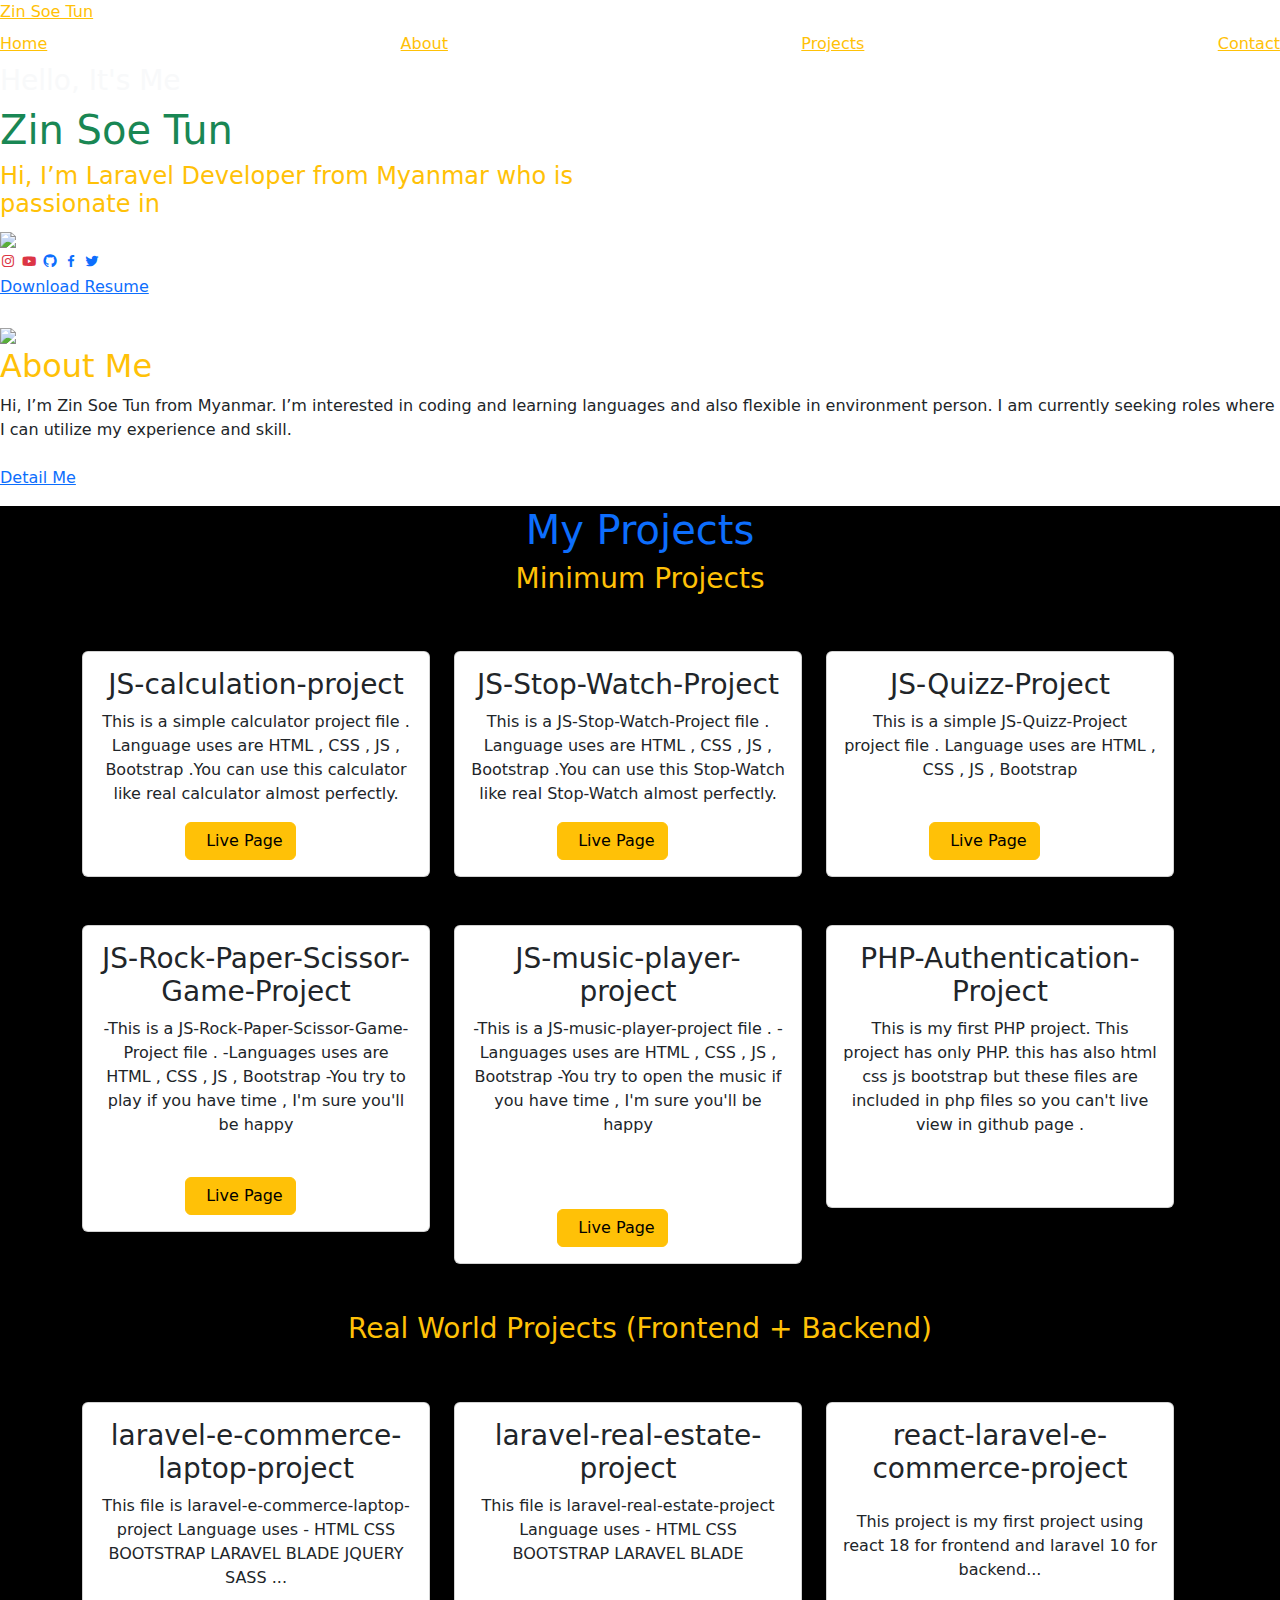
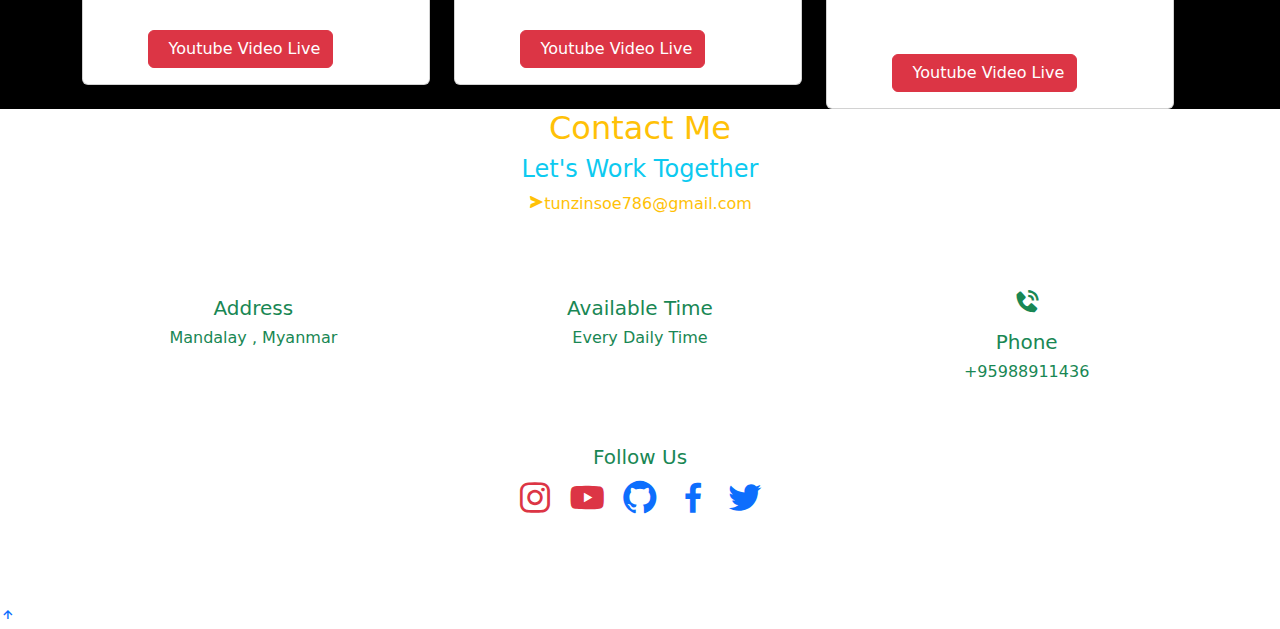
==== index.html @ 369b6cd9 "my potrfolio update" ====
<!DOCTYPE html>
<html lang="en">
  <head>
    <meta charset="UTF-8" />
    <meta http-equiv="X-UA-Compatible" content="IE=edge" />
    <meta name="viewport" content="width=device-width, initial-scale=1.0" />
    <title>Zin Soe Tun's Profile</title>
    <link rel="shortcut icon" type="image/png" href="ic.png" />
    <link rel="stylesheet" href="./style.css" />
    <link
      href="https://unpkg.com/boxicons@2.1.4/css/boxicons.min.css"
      rel="stylesheet"
    />
    <link
      rel="stylesheet"
      href="https://cdnjs.cloudflare.com/ajax/libs/font-awesome/6.5.2/css/all.min.css"
      integrity="sha512-SnH5WK+bZxgPHs44uWIX+LLJAJ9/2PkPKZ5QiAj6Ta86w+fsb2TkcmfRyVX3pBnMFcV7oQPJkl9QevSCWr3W6A=="
      crossorigin="anonymous"
      referrerpolicy="no-referrer"
    />
    <script src="https://unpkg.com/typed.js@2.0.16/dist/typed.umd.js"></script>
    <!-- bootstrap css cdn link -->
    <link
      href="https://cdn.jsdelivr.net/npm/bootstrap@5.3.3/dist/css/bootstrap.min.css"
      rel="stylesheet"
      integrity="sha384-QWTKZyjpPEjISv5WaRU9OFeRpok6YctnYmDr5pNlyT2bRjXh0JMhjY6hW+ALEwIH"
      crossorigin="anonymous"
    />
  </head>
  <body>
    <header class="header">
      <a href="#" class="logo text-warning">Zin Soe Tun</a>
      <nav class="navbar" id="myLinks">
        <a href="#Home" style="--i: 1" class="active text-warning">Home</a>
        <a href="#About" style="--i: 2" class="text-warning">About</a>
        <a href="#Projects" style="--i: 4" class="text-warning">Projects</a>
        <a href="#Contact" style="--i: 5" class="text-warning">Contact</a>
      </nav>
    </header>

    <section class="home" id="Home">
      <div class="home-content">
        <h3 class="text-light">Hello, It's Me</h3>
        <h1 class="text-success">Zin Soe Tun</h1>
        <h4 style="--i: 6" class="text-warning">
          Hi, I’m Laravel Developer from Myanmar who is <br />
          passionate in <span class="text"></span>
        </h4>

        <div class="img w-25 d-lg-inline-block d-none">
          <img src="./ic.png" class="responsive" width="25" />
        </div>

        <div class="home-sci">
          <a
            href="https://www.instagram.com/zinsoetun123?igsh=MXJtcHE0MW5kbmU4dw=="
            style="--i: 8"
            target="_blank"
            ><i class="bx bxl-instagram text-danger"></i
          ></a>
          <a
            href="https://www.youtube.com/@zinsoetun5485"
            style="--i: 9"
            target="_blank"
            ><i class="bx bxl-youtube text-danger"></i
          ></a>
          <a href="https://github.com/ZinSoeTun" style="--i: 10" target="_blank"
            ><i class="bx bxl-github"></i
          ></a>
          <a
            href="https://www.facebook.com/profile.php?id=100082567453654&mibextid=ZbWKwL"
            style="--i: 10"
            target="_blank"
            ><i class="bx bxl-facebook text-primary"></i
          ></a>
          <a href="https://x.com/tunzinsoe?s=09" style="--i: 10" target="_blank"
            ><i class="bx bxl-twitter text-primary"></i
          ></a>
        </div>
        <a
          href="./Zin Soe Tun.pdf"
          style="--i: 11"
          class="btn-box"
          target="_blank"
          >Download Resume</a
        >
      </div>
    </section>

    <section>
      <div class="about" id="About">
        <div class="about-img mt-4">
          <img
            src="./My-Image.png"
            class="abt-res"
          />
        </div>
        <div class="about-text">
          <h2 class="text-warning">About <span>Me</span></h2>
          <p>
            Hi, I’m Zin Soe Tun from Myanmar. I’m interested in coding and
            learning languages and also flexible in environment person. I am
            currently seeking roles where I can utilize my experience and
            skill.<br />
            <br />
            <a
              href="myDetail.html"
              style="--i: 11"
              class="abtbtn-box"
              target="_blank"
              >Detail Me</a
            >
          </p>
        </div>
      </div>
    </section>

    <!-- list start -->
    <section id="Projects" style="color: white; background-color: black;">
      <div class="container">
        <div class="row">
          <!-- list title -->
          <div class="col-12 text-center">
            <h1 class="text-primary">My Projects</h1>
            <h3 class="text-warning">Minimum Projects</h3>
          </div>
          <!-- list start -->
          <div class="row row-cols-1 row-cols-md-3 g-4">
            <div class="col">
              <div class="card text-center">
                <div class="card-body">
                  <h3 class="card-title">JS-calculation-project</h3>
                  <p class="card-text">
                    This is a simple calculator project file . Language uses are
                    HTML , CSS , JS , Bootstrap .You can use this calculator
                    like real calculator almost perfectly.
                  </p>
                  <a
                    href="https://zinsoetun.github.io/JS-calculation-project/"
                    class="btn btn-warning"
                    ><i class="fa-solid fa-eye me-2"></i>Live Page</a
                  >
                  <a
                    class="btn"
                    href="https://github.com/ZinSoeTun/JS-calculation-project"
                    ><i class="fab fa-github-square fs-1"></i
                  ></a>
                </div>
              </div>
            </div>
            <div class="col">
              <div class="card text-center">
                <div class="card-body">
                  <h3 class="card-title">JS-Stop-Watch-Project</h3>
                  <p class="card-text">
                    This is a JS-Stop-Watch-Project file . Language uses are
                    HTML , CSS , JS , Bootstrap .You can use this Stop-Watch
                    like real Stop-Watch almost perfectly.
                  </p>
                  <a
                    href="https://zinsoetun.github.io/JS-Stop-Watch-Project/"
                    class="btn btn-warning"
                    ><i class="fa-solid fa-eye me-2"></i>Live Page</a
                  >
                  <a
                    class="btn"
                    href="https://github.com/ZinSoeTun/JS-Stop-Watch-Project"
                    ><i class="fab fa-github-square fs-1"></i
                  ></a>
                </div>
              </div>
            </div>
            <div class="col">
              <div class="card text-center">
                <div class="card-body">
                  <h3 class="card-title">JS-Quizz-Project</h3>
                  <p class="card-text pb-4">
                    This is a simple JS-Quizz-Project project file . Language
                    uses are HTML , CSS , JS , Bootstrap
                  </p>
                  <a
                    href="https://zinsoetun.github.io/JS-Quizz-Project/"
                    class="btn btn-warning"
                    ><i class="fa-solid fa-eye me-2"></i>Live Page</a
                  >
                  <a
                    class="btn"
                    href="https://github.com/ZinSoeTun/JS-Quizz-Project"
                    ><i class="fab fa-github-square fs-1"></i
                  ></a>
                </div>
              </div>
            </div>
          </div>
        </div>

        <div class="row">
          <!-- list start -->
          <div class="row row-cols-1 row-cols-md-3 g-4">
            <div class="col">
              <div class="card text-center">
                <div class="card-body">
                  <h3 class="card-title">JS-Rock-Paper-Scissor-Game-Project</h3>
                  <p class="card-text">
                    -This is a JS-Rock-Paper-Scissor-Game-Project file .
                    -Languages uses are HTML , CSS , JS , Bootstrap -You try to
                    play if you have time , I'm sure you'll be happy
                  </p>
                  <a
                    href="https://zinsoetun.github.io/JS-Rock-Paper-Scissor-Game-Project/"
                    class="btn btn-warning mt-4"
                    ><i class="fa-solid fa-eye me-2"></i>Live Page</a
                  >
                  <a
                    class="btn mt-4"
                    href="https://github.com/ZinSoeTun/JS-Rock-Paper-Scissor-Game-Project"
                    ><i class="fab fa-github-square fs-1"></i
                  ></a>
                </div>
              </div>
            </div>
            <div class="col">
              <div class="card text-center">
                <div class="card-body">
                  <h3 class="card-title">JS-music-player-project</h3>
                  <p class="card-text mb-5">
                    -This is a JS-music-player-project file . -Languages uses
                    are HTML , CSS , JS , Bootstrap -You try to open the music
                    if you have time , I'm sure you'll be happy
                  </p>
                  <a
                    href="https://zinsoetun.github.io/JS-Rock-Paper-Scissor-Game-Project/"
                    class="btn btn-warning mt-4"
                    ><i class="fa-solid fa-eye me-2"></i>Live Page</a
                  >
                  <a
                    class="btn mt-4"
                    href="https://github.com/ZinSoeTun/JS-Rock-Paper-Scissor-Game-Project"
                    ><i class="fab fa-github-square fs-1"></i
                  ></a>
                </div>
              </div>
            </div>
            <div class="col">
              <div class="card text-center">
                <div class="card-body">
                  <h3 class="card-title">PHP-Authentication-Project</h3>
                  <p class="card-text">
                    This is my first PHP project. This project has only PHP.
                    this has also html css js bootstrap but these files are
                    included in php files so you can't live view in github page
                    .
                  </p>
                  <a
                    class="btn mt-4"
                    href="https://github.com/ZinSoeTun/PHP-Authentication-Project"
                    ><i class="fab fa-github-square fs-1"></i
                  ></a>
                </div>
              </div>
            </div>
          </div>
        </div>

        <div class="col-12 text-center mt-5">
          <h3 class="text-warning">Real World Projects (Frontend + Backend)</h3>
        </div>

        <div class="row">
          <!-- list start -->
          <div class="row row-cols-1 row-cols-md-3 g-4">
            <div class="col">
              <div class="card text-center">
                <div class="card-body">
                  <h3 class="card-title">laravel-e-commerce-laptop-project</h3>
                  <p class="card-text">
                    This file is laravel-e-commerce-laptop-project Language uses
                    - HTML CSS BOOTSTRAP LARAVEL BLADE JQUERY SASS ...
                  </p>
                  <a
                    href="https://www.youtube.com/watch?v=FZc1mL-spiM"
                    class="btn btn-danger mt-4"
                    ><i class="fa-solid fa-eye me-2"></i>Youtube Video Live</a
                  >
                  <a
                    class="btn mt-4"
                    href="https://github.com/ZinSoeTun/laravel-e-commerce-laptop-project"
                    ><i class="fab fa-github-square fs-1"></i
                  ></a>
                </div>
              </div>
            </div>
            <div class="col">
              <div class="card text-center">
                <div class="card-body">
                  <h3 class="card-title">laravel-real-estate-project</h3>
                  <p class="card-text mb-5">
                    This file is laravel-real-estate-project Language uses -
                    HTML CSS BOOTSTRAP LARAVEL BLADE
                  </p>
                  <a
                    href="https://youtu.be/2-pLKIr2gIs?si=Y6Z2kIT8idFMmj6m"
                    class="btn btn-danger mt-3"
                    ><i class="fa-solid fa-eye me-2"></i> Youtube Video Live</a
                  >
                  <a
                    class="btn mt-3"
                    href="https://github.com/ZinSoeTun/laravel-real-estate-project"
                    ><i class="fab fa-github-square fs-1"></i
                  ></a>
                </div>
              </div>
            </div>
            <div class="col">
              <div class="card text-center">
                <div class="card-body">
                  <h3 class="card-title mb-4">
                    react-laravel-e-commerce-project
                  </h3>
                  <p class="card-text mb-5">
                    This project is my first project using react 18 for frontend
                    and laravel 10 for backend...
                  </p>
                  <a
                    href="https://youtu.be/EabJEVhTl3Y?si=2JDKIWpiDIcgB-AT"
                    class="btn btn-danger mt-4"
                    ><i class="fa-solid fa-eye me-2"></i> Youtube Video Live</a
                  >
                  <a
                    class="btn mt-4"
                    href="https://github.com/ZinSoeTun/react-laravel-e-commerce-project"
                    ><i class="fab fa-github-square fs-1"></i
                  ></a>
                </div>
              </div>
            </div>
          </div>
        </div>
      </div>
    </section>
  
    <section class="contacts" id="Contact">
      <div class="contact-text text-center">
        <h2 class="text-warning">Contact <span>Me</span></h2>
        <h4 class="text-info">Let's Work Together</h4>
        <div class="contact-list text-warning">
          <li><i class="bx bxs-send"></i>tunzinsoe786@gmail.com</li>
        </div>
        <div class="container-fluid text-success">
            <div class="row text-center ms-lg-5 m-lg-5 ">
                <div class="col-6 col-lg-4 p-4">
                    <h3><i class="fa-solid fa-location-dot"></i></h3>
                    <h5>Address</h5>
                    <h6>Mandalay , Myanmar</h6>
                </div>
                <div class="col-6 col-lg-4 p-4 ">
                    <h3><i class="fa-solid fa-clock"></i></h3>
                    <h5>Available Time</h5>
                    <h6> Every Daily Time</h6>
                </div>
                <div class="col-6 col-lg-4 p-4">
                    <h3><i class="bx bxs-phone-call"></i></h3>
                    <h5>Phone</h5>
                    <h6>+95988911436</h6>
                </div>
                <div class="col-6 col-lg-12 p-4 align-content-center ">
                    <h3><i class="fa-solid fa-thumbs-up"></i></h3>
                    <h5>Follow Us</h5>
                    <h6 class="fs-1">
                      <a
                        href="https://www.instagram.com/zinsoetun123?igsh=MXJtcHE0MW5kbmU4dw=="
                        style="--i: 8"
                        target="_blank"
                        ><i class="bx bxl-instagram text-danger"></i
                      ></a>
                      <a
                        href="https://www.youtube.com/@zinsoetun5485"
                        style="--i: 9"
                        target="_blank"
                        ><i class="bx bxl-youtube text-danger"></i
                      ></a>
                      <a href="https://github.com/ZinSoeTun" style="--i: 10" target="_blank"
                        ><i class="bx bxl-github"></i
                      ></a>
                      <a
                        href="https://www.facebook.com/profile.php?id=100082567453654&mibextid=ZbWKwL"
                        style="--i: 10"
                        target="_blank"
                        ><i class="bx bxl-facebook text-primary"></i
                      ></a>
                      <a href="https://x.com/tunzinsoe?s=09" style="--i: 10" target="_blank"
                        ><i class="bx bxl-twitter text-primary"></i
                      ></a>
                    </h6>
                </div>
            </div>
        </div>
      </div>
    </section>

    <a href="#Home" class="top"><i class="bx bx-up-arrow-alt"></i></a>

    <script src="./script.js"></script>
  </body>
  <!-- bootstrp js cdn link -->
  <script
    src="https://cdn.jsdelivr.net/npm/bootstrap@5.3.3/dist/js/bootstrap.bundle.min.js"
    integrity="sha384-YvpcrYf0tY3lHB60NNkmXc5s9fDVZLESaAA55NDzOxhy9GkcIdslK1eN7N6jIeHz"
    crossorigin="anonymous"
  ></script>
</html>
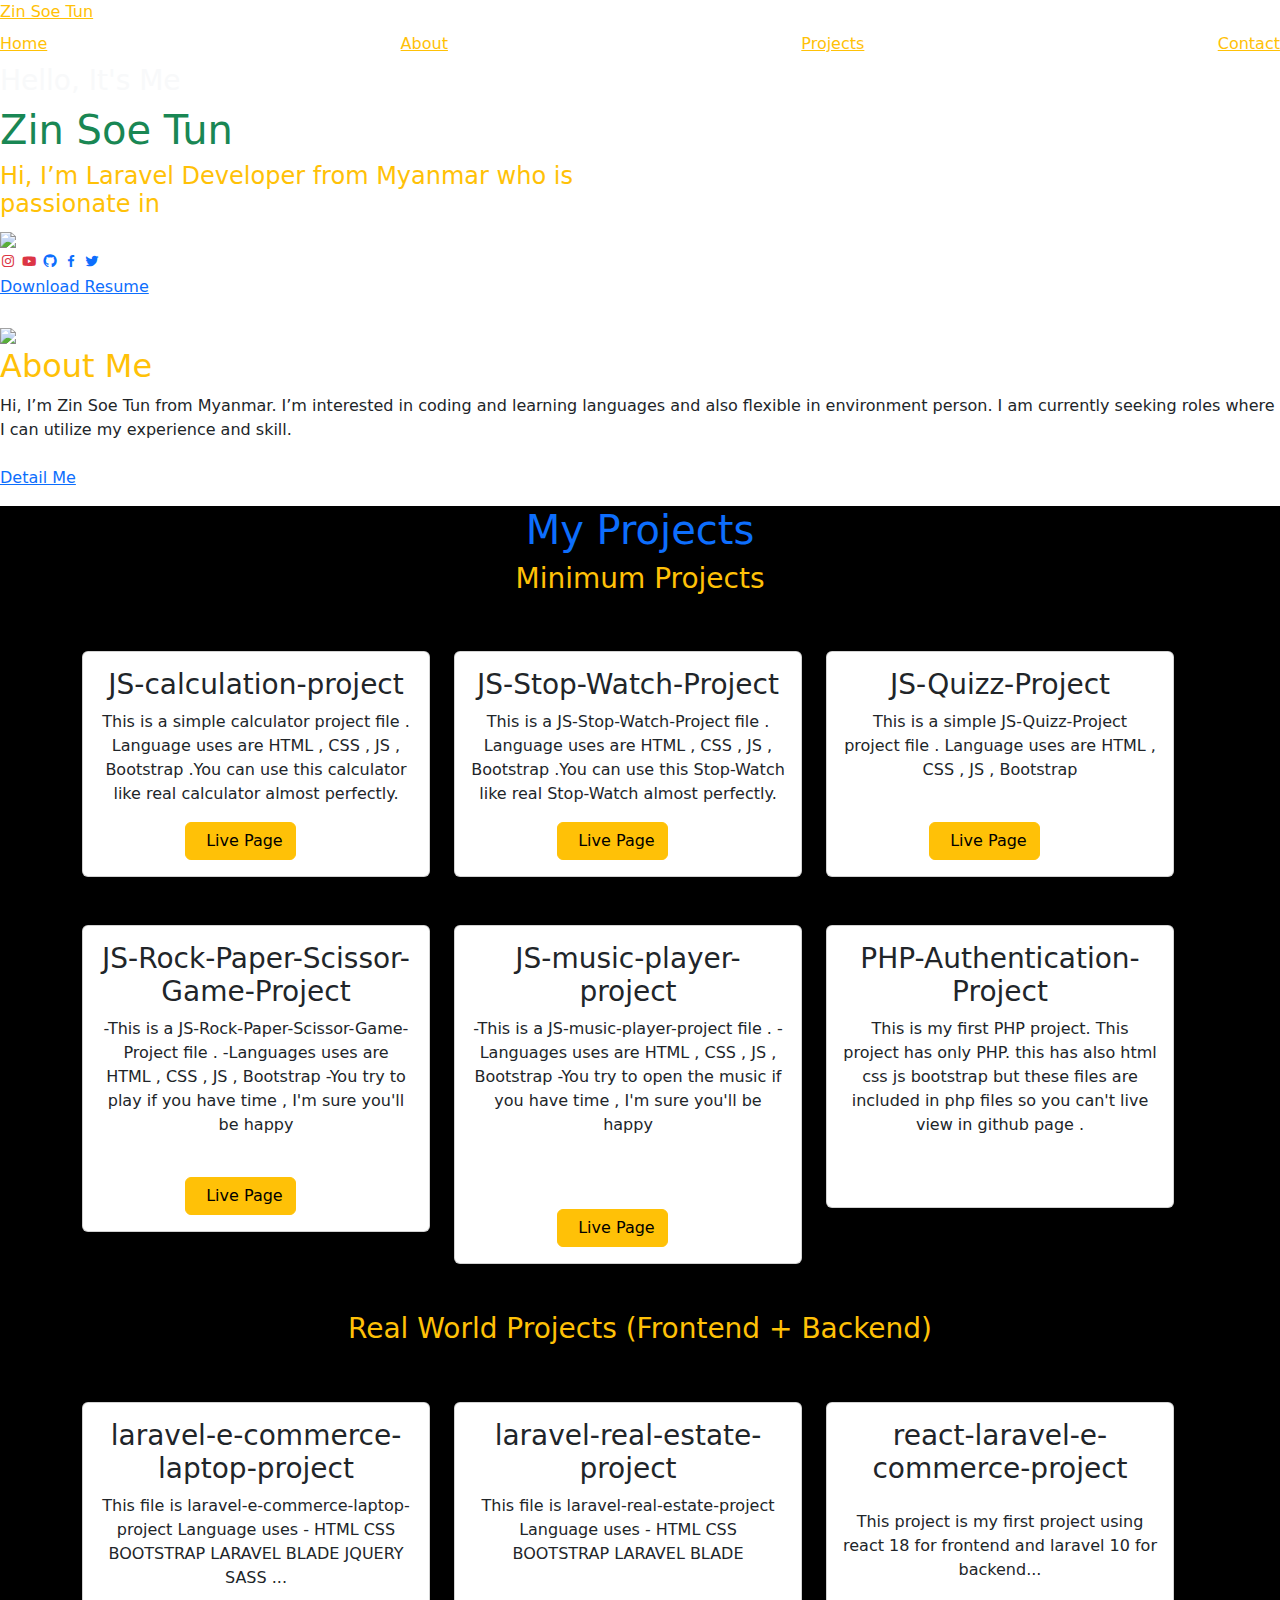
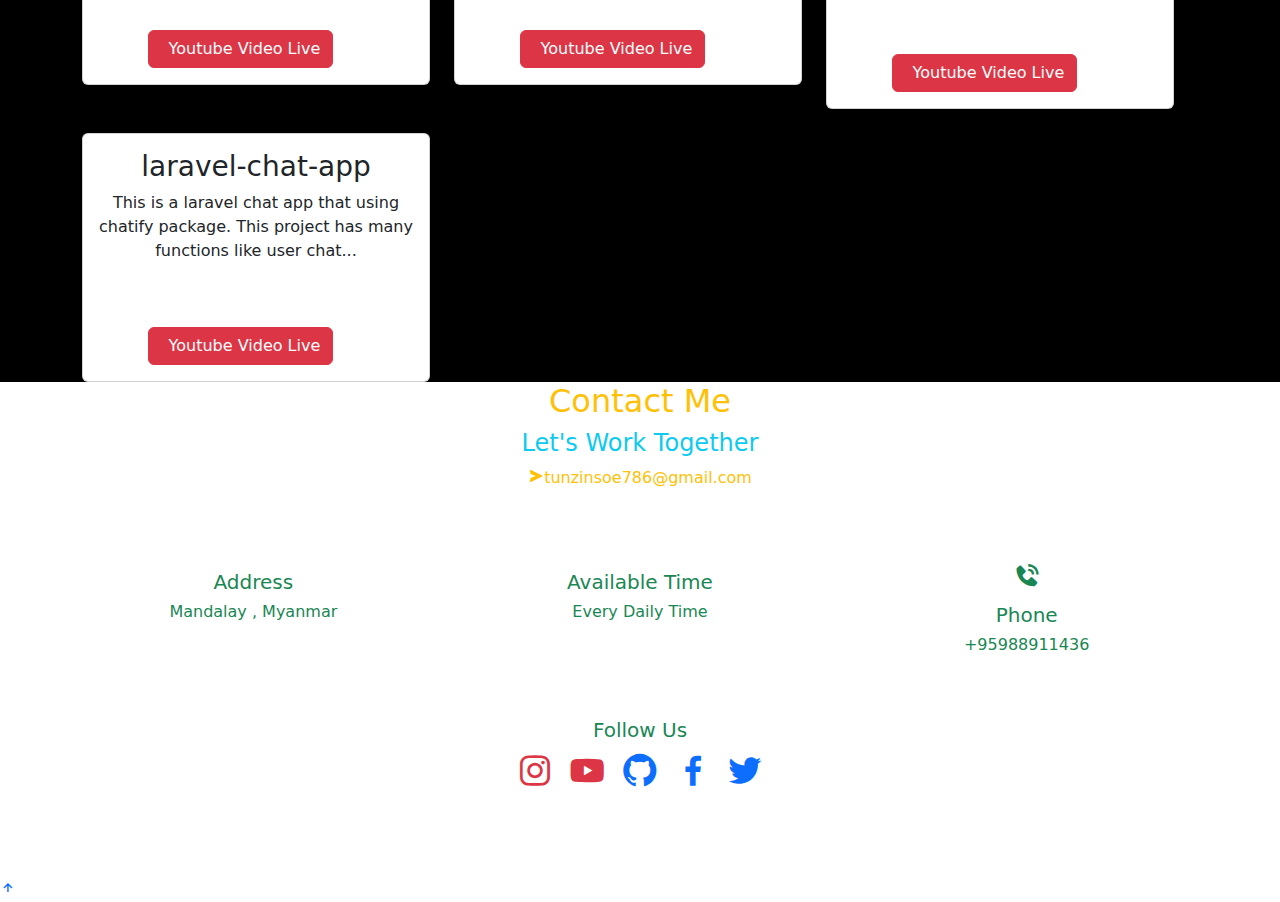
==== commit 9be40a82: "Update index.html" ====
--- a/index.html
+++ b/index.html
@@ -334,6 +334,27 @@
                 </div>
               </div>
             </div>
+            <div class="col">
+              <div class="card text-center">
+                <div class="card-body">
+                  <h3 class="card-title">laravel-chat-app</h3>
+                  <p class="card-text mb-5">
+                  This is a laravel chat app that using chatify package.
+                    This project has many functions like user chat...
+                  </p>
+                  <a
+                    href="https://www.youtube.com/watch?v=YqTdZu_xL5s"
+                    class="btn btn-danger mt-3"
+                    ><i class="fa-solid fa-eye me-2"></i> Youtube Video Live</a
+                  >
+                  <a
+                    class="btn mt-3"
+                    href="https://github.com/ZinSoeTun/laravel-chat-app"
+                    ><i class="fab fa-github-square fs-1"></i
+                  ></a>
+                </div>
+              </div>
+            </div>
           </div>
         </div>
       </div>
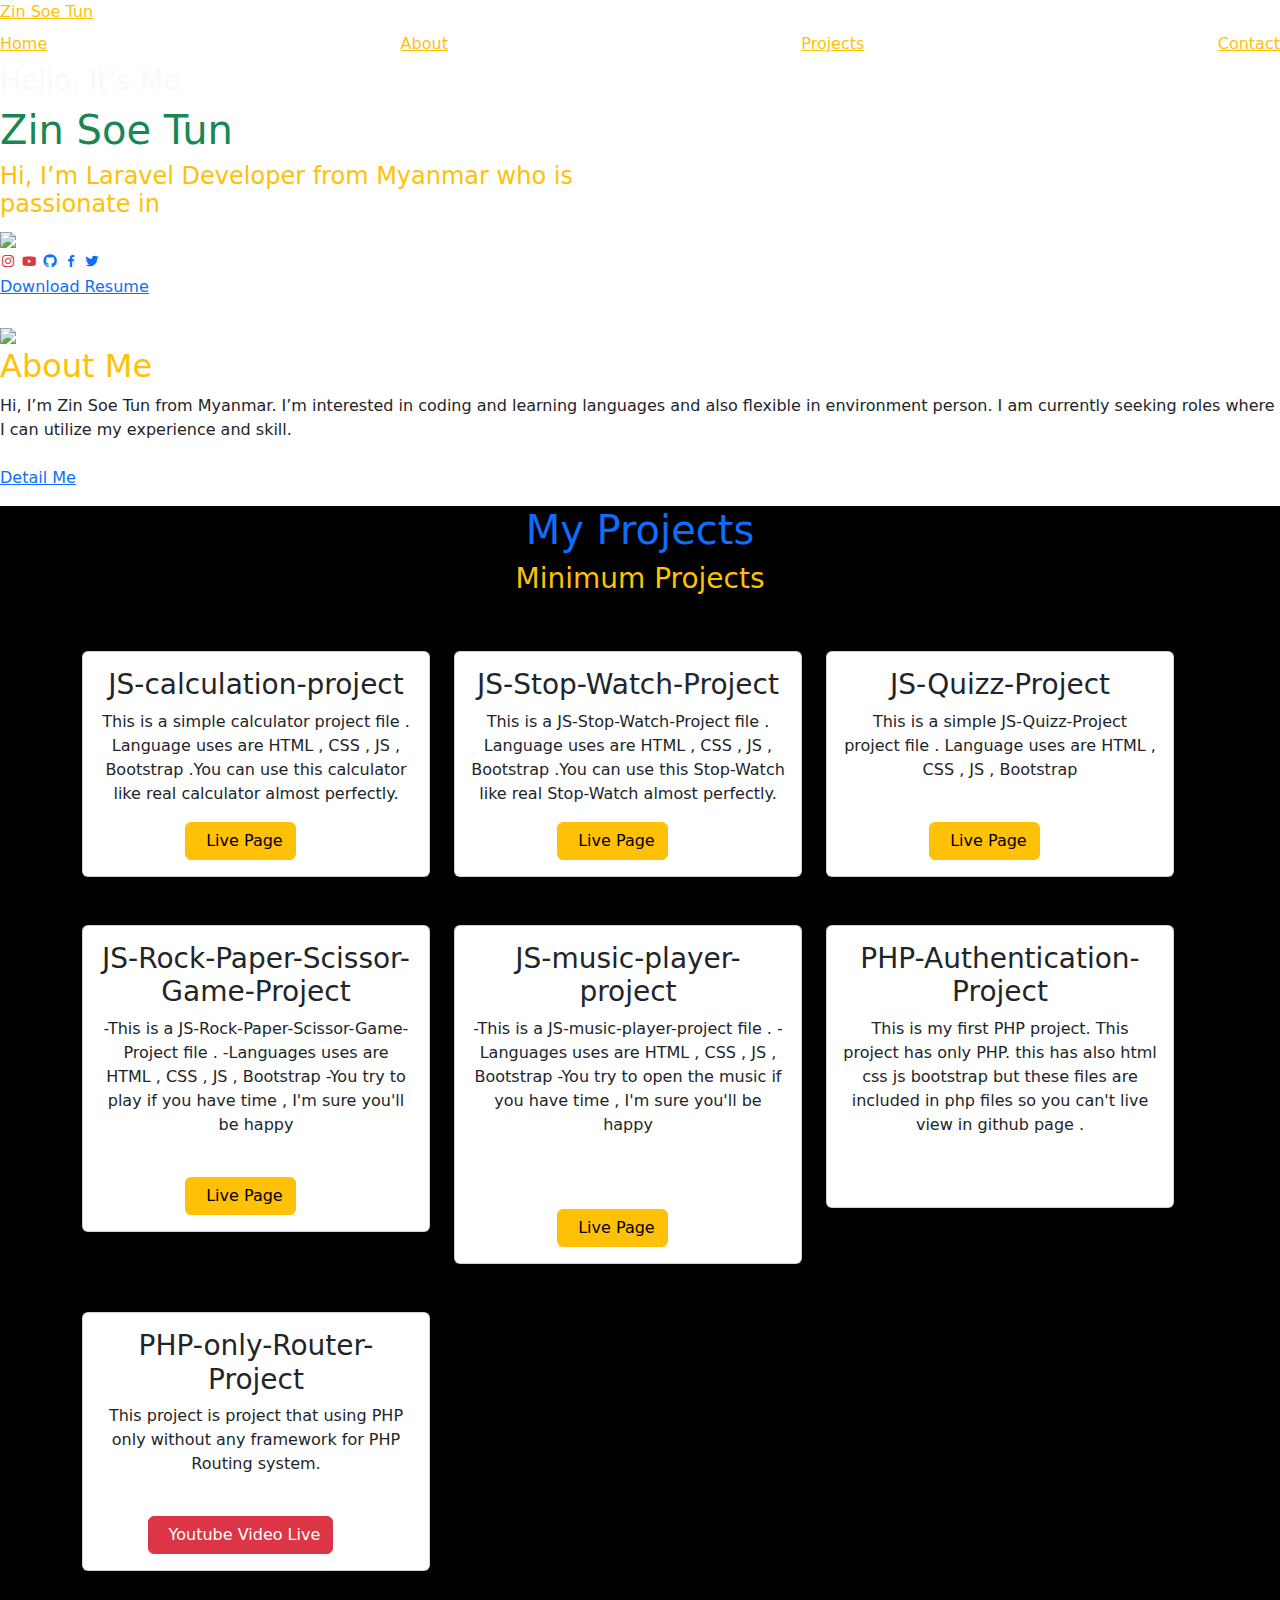
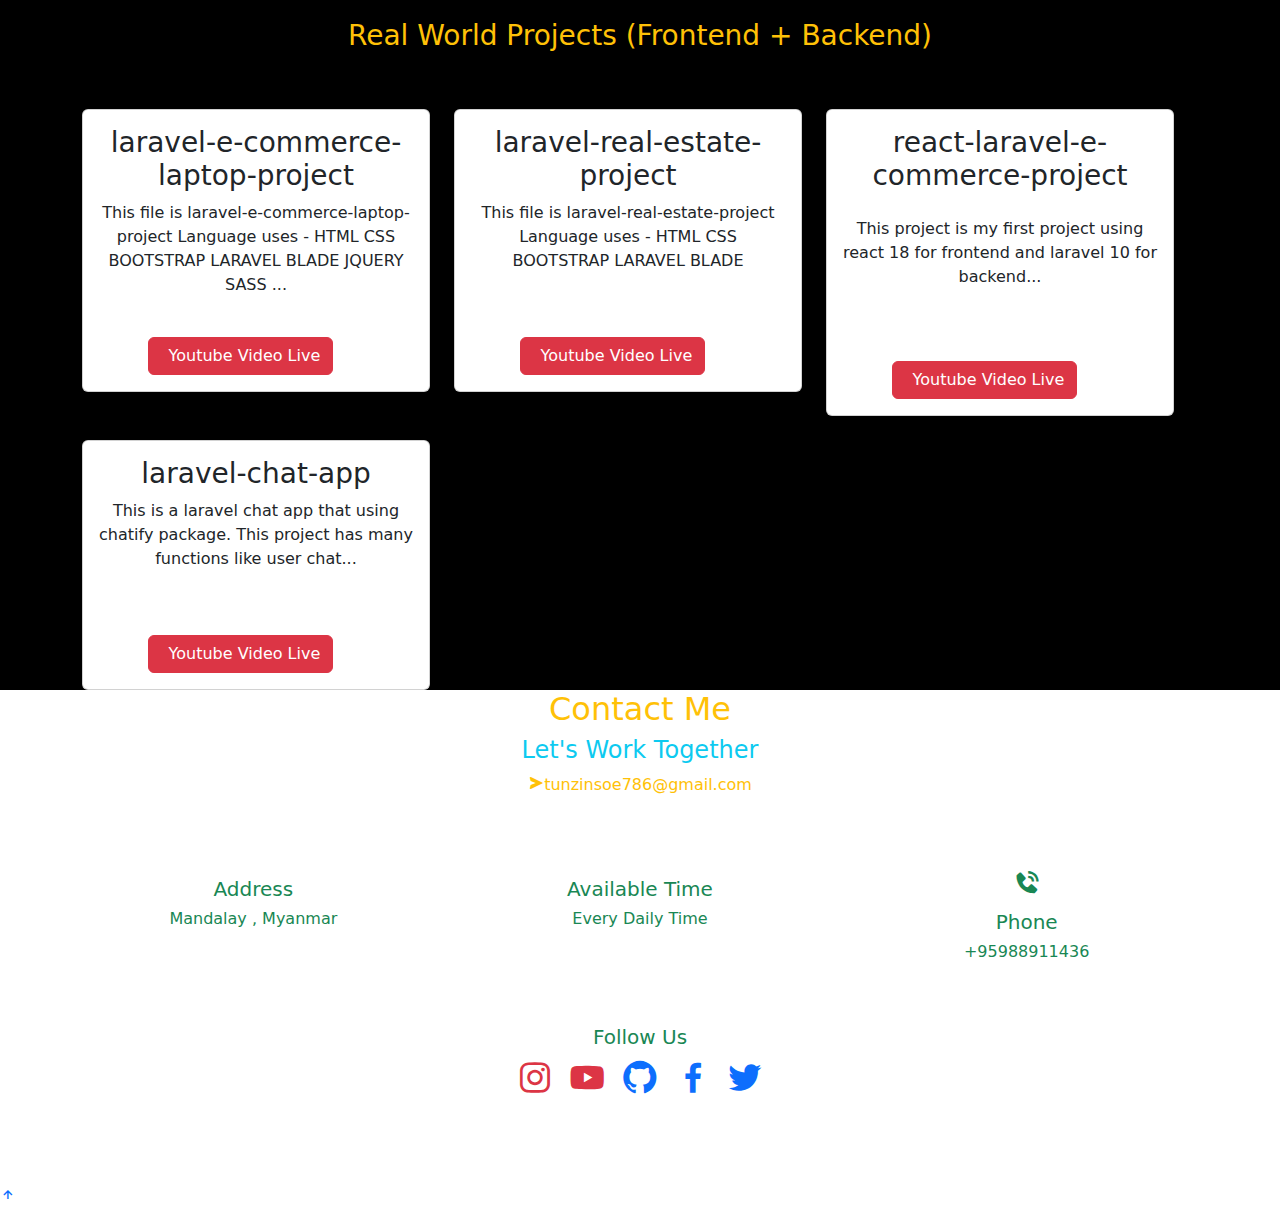
==== commit 4e243ff3: "Update index.html" ====
--- a/index.html
+++ b/index.html
@@ -190,7 +190,7 @@
                   ></a>
                 </div>
               </div>
-            </div>
+            </div>            
           </div>
         </div>
 
@@ -261,6 +261,40 @@
             </div>
           </div>
         </div>
+
+
+
+
+
+
+
+            <div class="row">
+          <!-- list start -->
+          <div class="row row-cols-1 row-cols-md-3 g-4">
+            <div class="col">
+              <div class="card text-center">
+                <div class="card-body">
+                  <h3 class="card-title">PHP-only-Router-Project</h3>
+                  <p class="card-text">
+                   This project is project that using PHP only without any 
+                    framework for PHP Routing system.
+                  </p>
+                      <a
+                    href="https://youtu.be/oY0d5KEDgTY?si=qQUcnUIP5U5yEOUp"
+                    class="btn btn-danger mt-4"
+                    ><i class="fa-solid fa-eye me-2"></i>Youtube Video Live</a
+                  >
+                  <a
+                    class="btn mt-4"
+                    href="https://github.com/ZinSoeTun/PHP-only-Router-Project"
+                    ><i class="fab fa-github-square fs-1"></i
+                  ></a>
+                </div>
+              </div>
+            </div>
+          </div>
+        </div>
+
 
         <div class="col-12 text-center mt-5">
           <h3 class="text-warning">Real World Projects (Frontend + Backend)</h3>
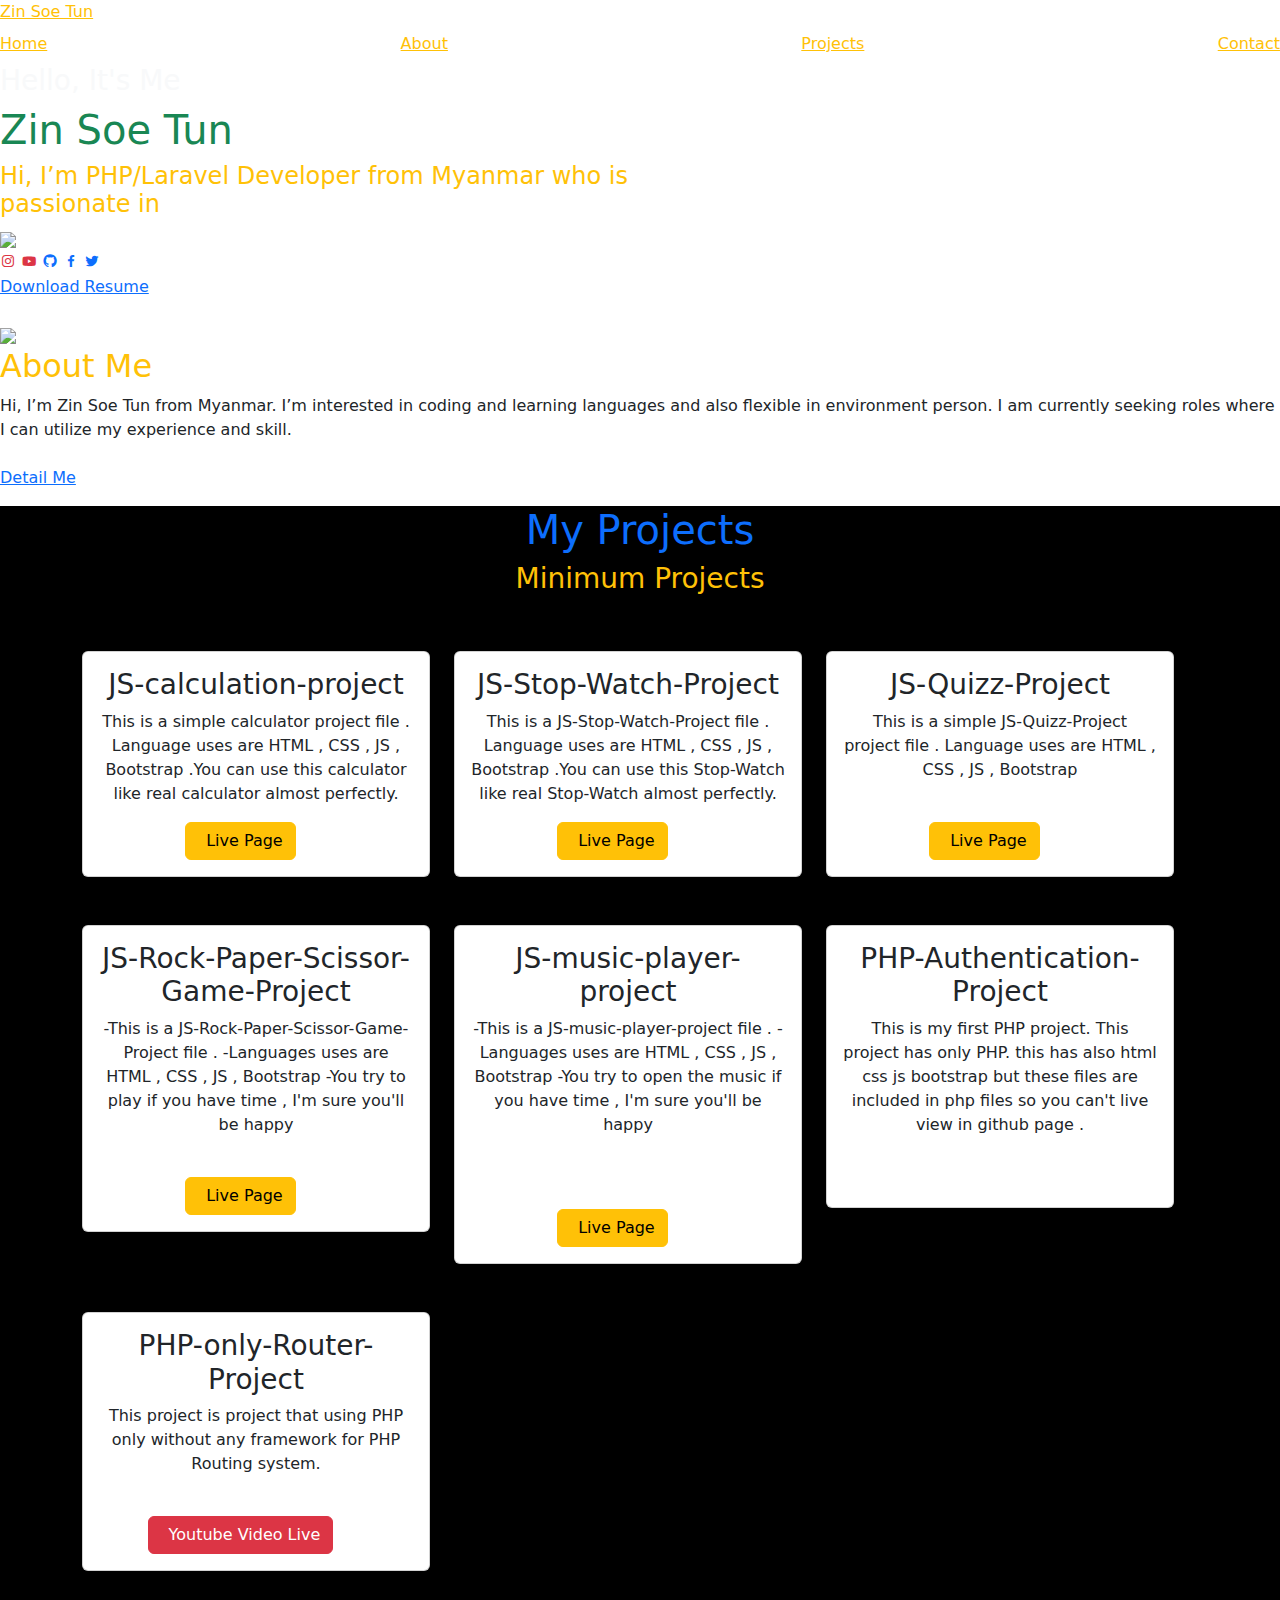
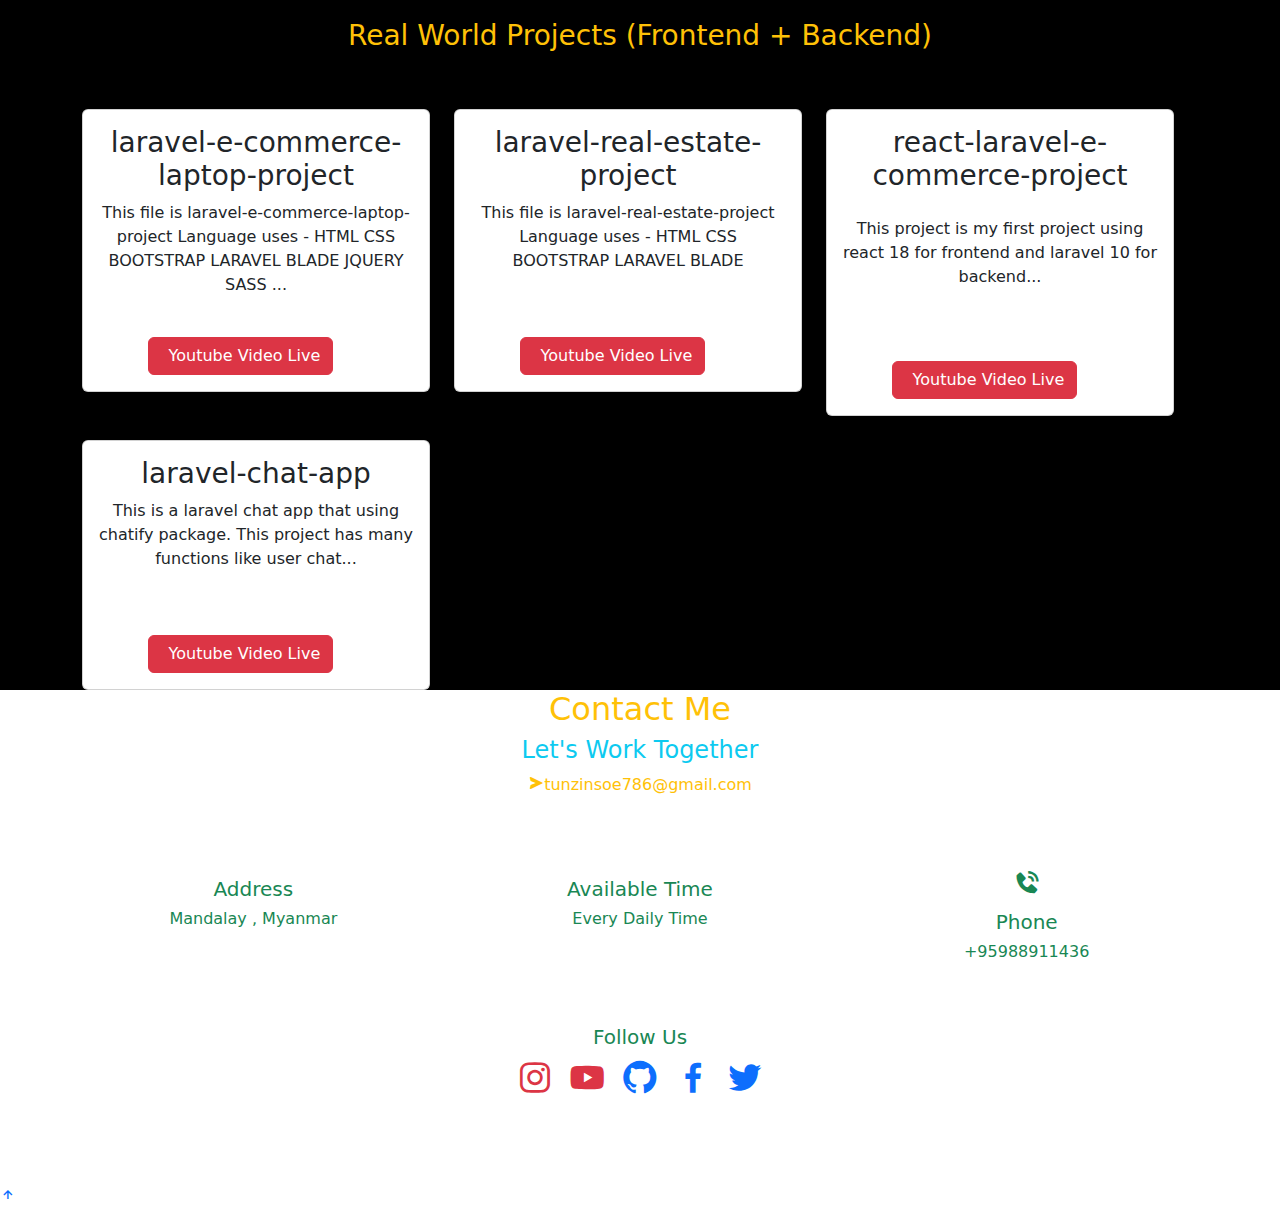
==== commit c7203cba: "Update index.html" ====
--- a/index.html
+++ b/index.html
@@ -43,7 +43,7 @@
         <h3 class="text-light">Hello, It's Me</h3>
         <h1 class="text-success">Zin Soe Tun</h1>
         <h4 style="--i: 6" class="text-warning">
-          Hi, I’m Laravel Developer from Myanmar who is <br />
+          Hi, I’m PHP/Laravel Developer from Myanmar who is <br />
           passionate in <span class="text"></span>
         </h4>
 
@@ -78,7 +78,7 @@
           ></a>
         </div>
         <a
-          href="./Zin Soe Tun.pdf"
+          href="./Zin Soe Tun 's CV or Resume File.pdf"
           style="--i: 11"
           class="btn-box"
           target="_blank"
